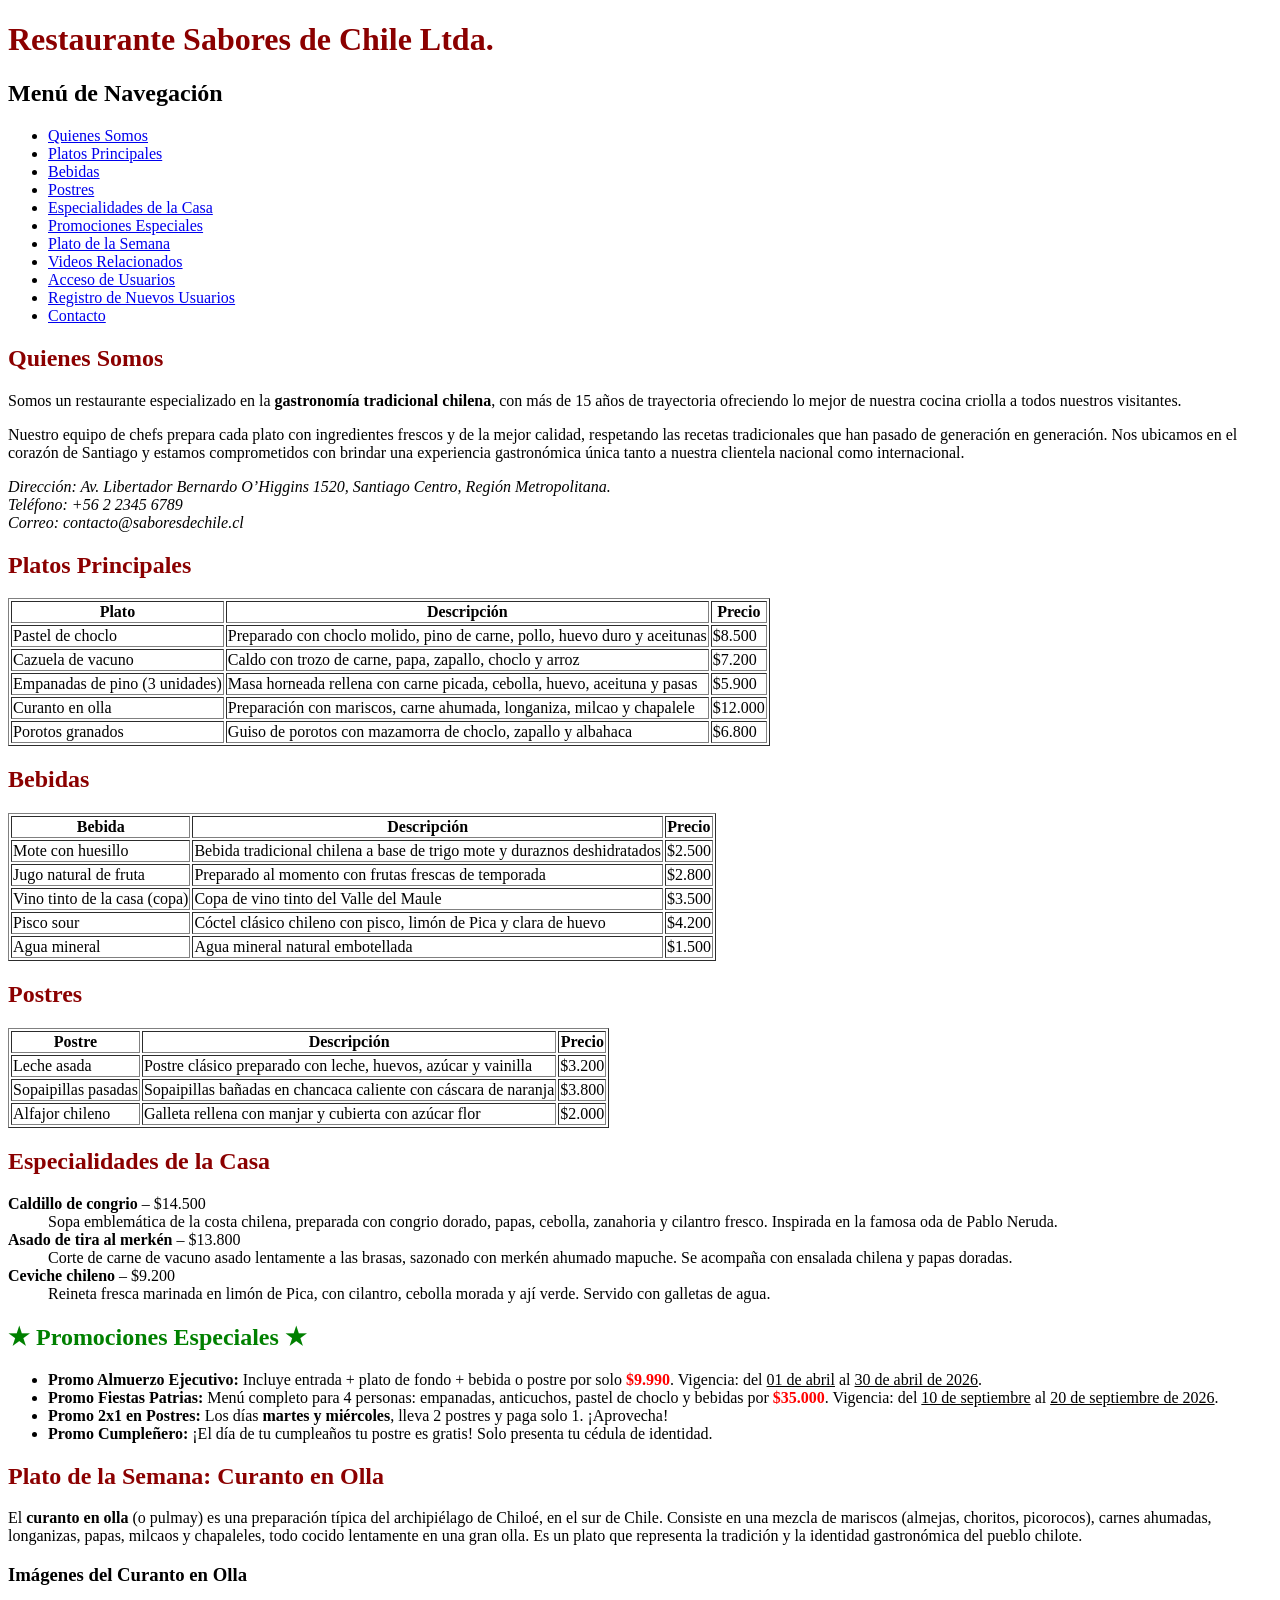
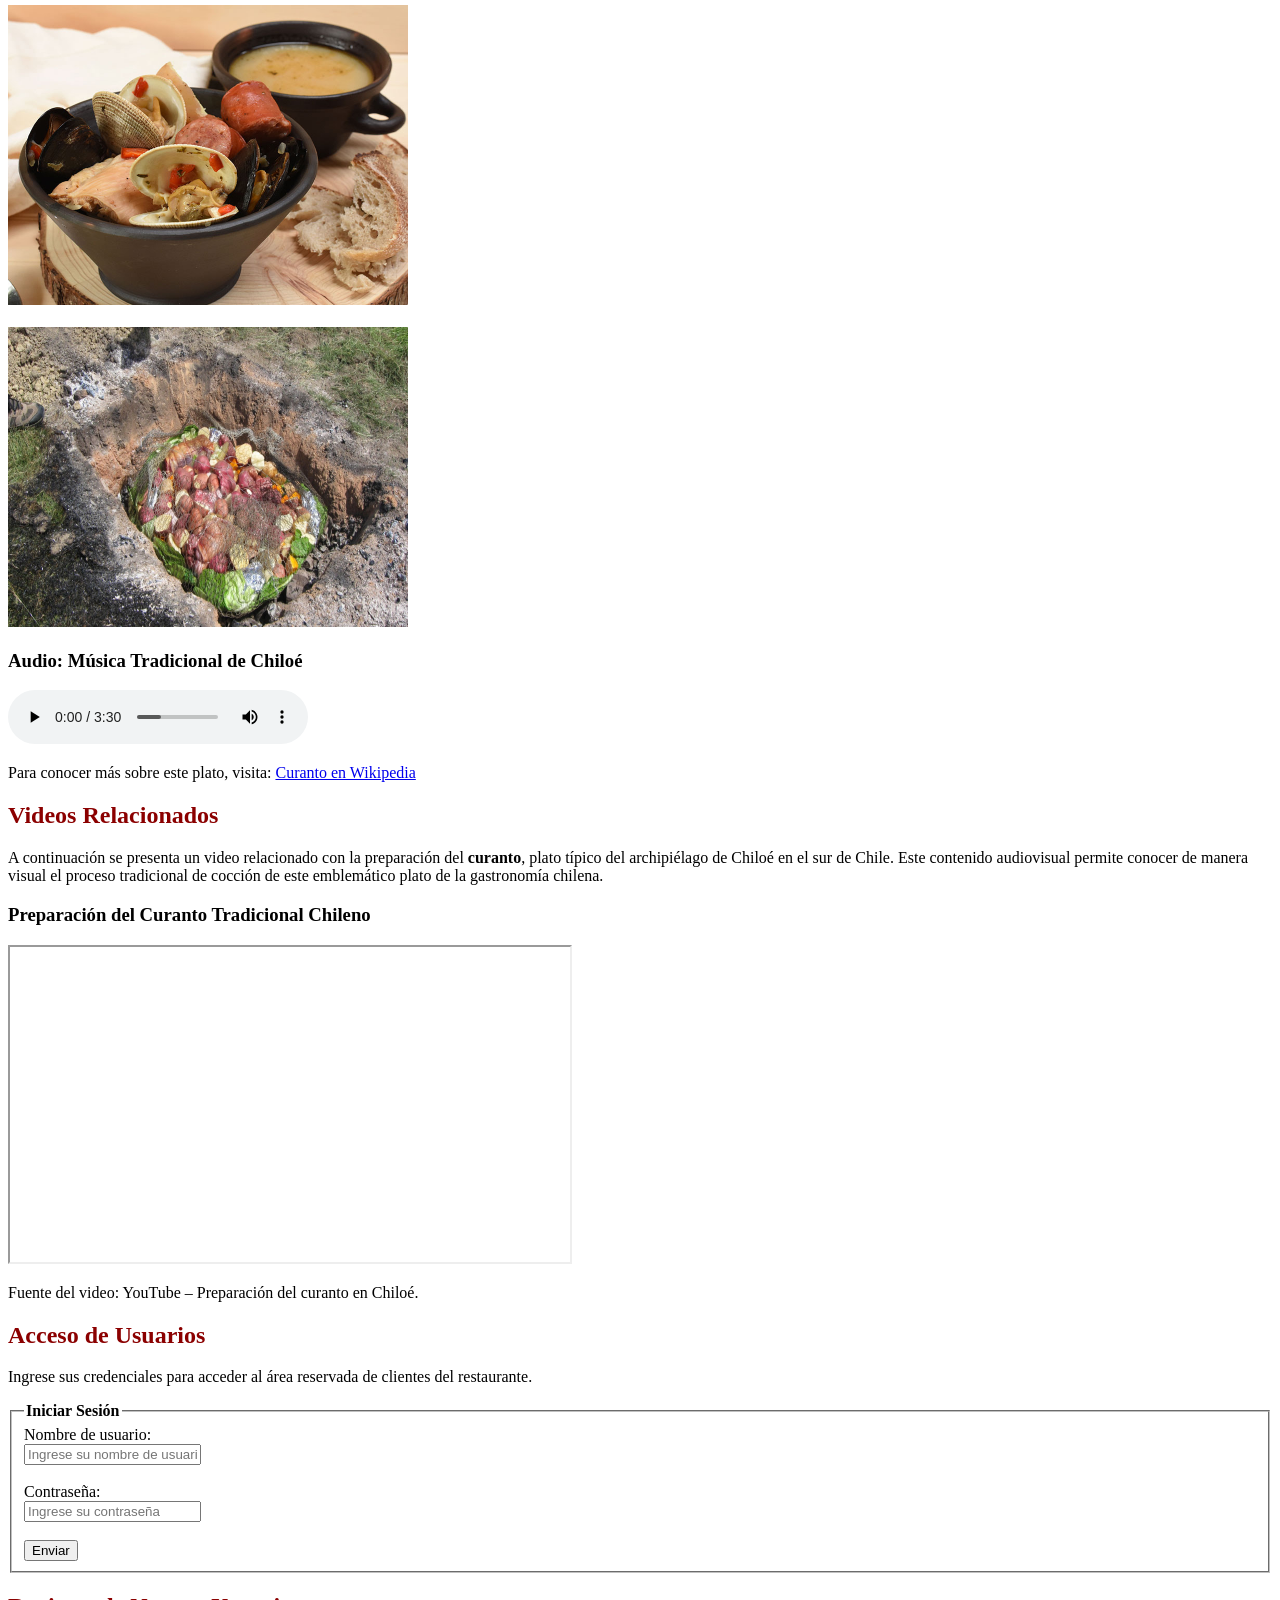
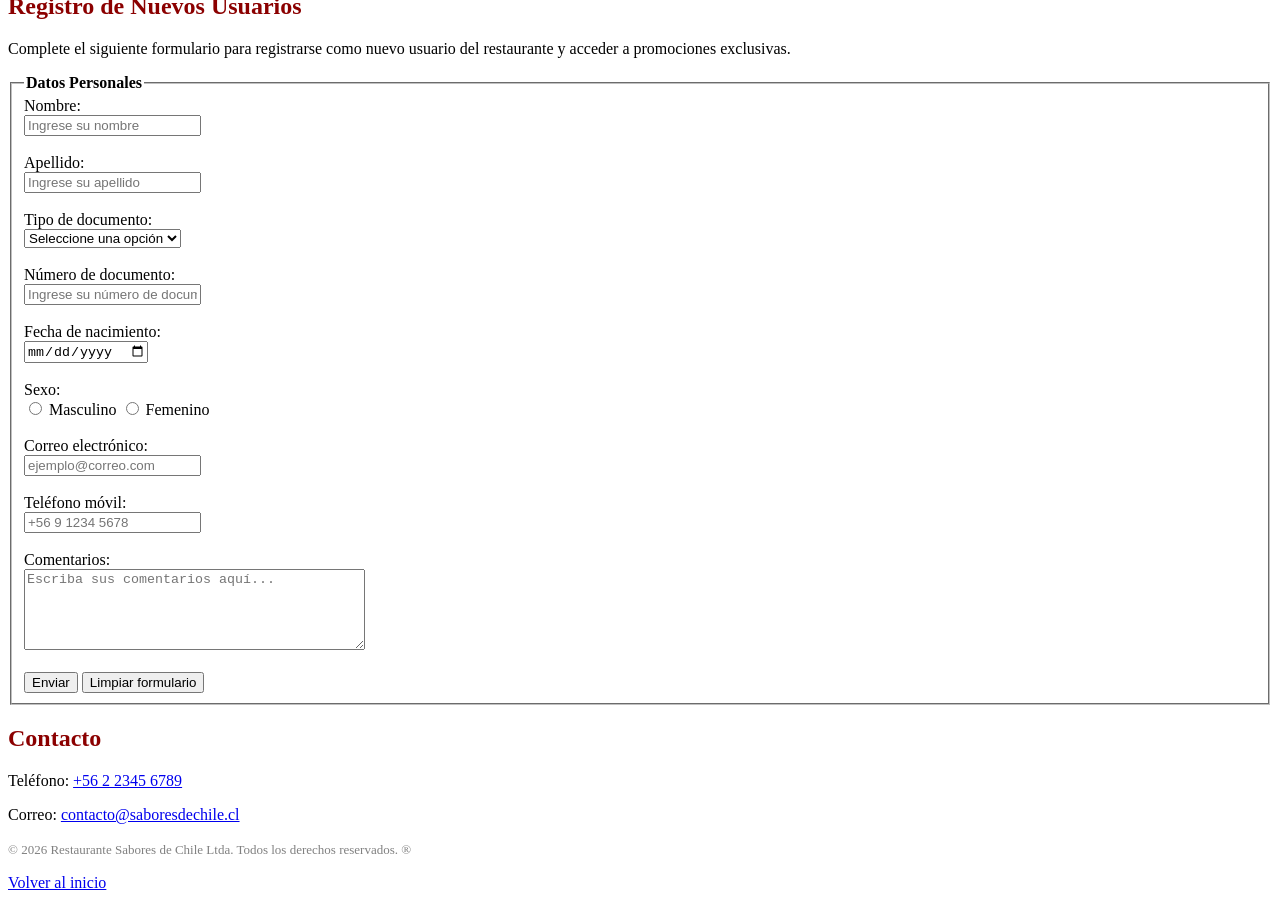
==== index.html @ ac4e638a "Add files via upload" ====
<!DOCTYPE html>
<html lang="es">
<head>
    <meta charset="UTF-8">
    <meta name="description" content="Restaurante de gastronomía chilena en Santiago">
    <meta name="author" content="Hady Añigual Nahoe">
    <title>Restaurante Sabores de Chile</title>
</head>
<body>
    <!-- Encabezado principal del restaurante -->
    <header>
        <h1><font color="darkred">Restaurante Sabores de Chile Ltda.</font></h1>
    </header>

    <!-- Menú de navegación con anclas a cada sección -->
    <nav>
        <h2>Men&uacute; de Navegaci&oacute;n</h2>
        <ul>
            <li><a href="#quienes-somos">Quienes Somos</a></li>
            <li><a href="#platos">Platos Principales</a></li>
            <li><a href="#bebidas">Bebidas</a></li>
            <li><a href="#postres">Postres</a></li>
            <li><a href="#especialidades">Especialidades de la Casa</a></li>
            <li><a href="#promociones">Promociones Especiales</a></li>
            <li><a href="#plato-semana">Plato de la Semana</a></li>
            <li><a href="#videos">Videos Relacionados</a></li>
            <li><a href="#login">Acceso de Usuarios</a></li>
            <li><a href="#registro">Registro de Nuevos Usuarios</a></li>
            <li><a href="#contacto">Contacto</a></li>
        </ul>
    </nav>

    <!-- Contenido principal -->
    <main>

        <!-- Sección Quienes Somos -->
        <section id="quienes-somos">
            <h2><font color="#8B0000">Quienes Somos</font></h2>
            <p>Somos un restaurante especializado en la <strong>gastronom&iacute;a tradicional chilena</strong>, con m&aacute;s de 15 a&ntilde;os de trayectoria ofreciendo lo mejor de nuestra cocina criolla a todos nuestros visitantes.</p>
            <p>Nuestro equipo de chefs prepara cada plato con ingredientes frescos y de la mejor calidad, respetando las recetas tradicionales que han pasado de generaci&oacute;n en generaci&oacute;n. Nos ubicamos en el coraz&oacute;n de Santiago y estamos comprometidos con brindar una experiencia gastron&oacute;mica &uacute;nica tanto a nuestra clientela nacional como internacional.</p>
            <address>
                Direcci&oacute;n: Av. Libertador Bernardo O&rsquo;Higgins 1520, Santiago Centro, Regi&oacute;n Metropolitana.<br>
                Tel&eacute;fono: +56 2 2345 6789<br>
                Correo: contacto@saboresdechile.cl
            </address>
        </section>

        <!-- Sección de Platos Principales -->
        <section id="platos">
            <h2><font color="#8B0000">Platos Principales</font></h2>
            <table border="1">
                <thead>
                    <tr>
                        <th>Plato</th>
                        <th>Descripci&oacute;n</th>
                        <th>Precio</th>
                    </tr>
                </thead>
                <tbody>
                    <tr>
                        <td>Pastel de choclo</td>
                        <td>Preparado con choclo molido, pino de carne, pollo, huevo duro y aceitunas</td>
                        <td>$8.500</td>
                    </tr>
                    <tr>
                        <td>Cazuela de vacuno</td>
                        <td>Caldo con trozo de carne, papa, zapallo, choclo y arroz</td>
                        <td>$7.200</td>
                    </tr>
                    <tr>
                        <td>Empanadas de pino (3 unidades)</td>
                        <td>Masa horneada rellena con carne picada, cebolla, huevo, aceituna y pasas</td>
                        <td>$5.900</td>
                    </tr>
                    <tr>
                        <td>Curanto en olla</td>
                        <td>Preparaci&oacute;n con mariscos, carne ahumada, longaniza, milcao y chapalele</td>
                        <td>$12.000</td>
                    </tr>
                    <tr>
                        <td>Porotos granados</td>
                        <td>Guiso de porotos con mazamorra de choclo, zapallo y albahaca</td>
                        <td>$6.800</td>
                    </tr>
                </tbody>
            </table>
        </section>

        <!-- Sección de Bebidas -->
        <section id="bebidas">
            <h2><font color="#8B0000">Bebidas</font></h2>
            <table border="1">
                <thead>
                    <tr>
                        <th>Bebida</th>
                        <th>Descripci&oacute;n</th>
                        <th>Precio</th>
                    </tr>
                </thead>
                <tbody>
                    <tr>
                        <td>Mote con huesillo</td>
                        <td>Bebida tradicional chilena a base de trigo mote y duraznos deshidratados</td>
                        <td>$2.500</td>
                    </tr>
                    <tr>
                        <td>Jugo natural de fruta</td>
                        <td>Preparado al momento con frutas frescas de temporada</td>
                        <td>$2.800</td>
                    </tr>
                    <tr>
                        <td>Vino tinto de la casa (copa)</td>
                        <td>Copa de vino tinto del Valle del Maule</td>
                        <td>$3.500</td>
                    </tr>
                    <tr>
                        <td>Pisco sour</td>
                        <td>C&oacute;ctel cl&aacute;sico chileno con pisco, lim&oacute;n de Pica y clara de huevo</td>
                        <td>$4.200</td>
                    </tr>
                    <tr>
                        <td>Agua mineral</td>
                        <td>Agua mineral natural embotellada</td>
                        <td>$1.500</td>
                    </tr>
                </tbody>
            </table>
        </section>

        <!-- Sección de Postres -->
        <section id="postres">
            <h2><font color="#8B0000">Postres</font></h2>
            <table border="1">
                <thead>
                    <tr>
                        <th>Postre</th>
                        <th>Descripci&oacute;n</th>
                        <th>Precio</th>
                    </tr>
                </thead>
                <tbody>
                    <tr>
                        <td>Leche asada</td>
                        <td>Postre cl&aacute;sico preparado con leche, huevos, az&uacute;car y vainilla</td>
                        <td>$3.200</td>
                    </tr>
                    <tr>
                        <td>Sopaipillas pasadas</td>
                        <td>Sopaipillas ba&ntilde;adas en chancaca caliente con c&aacute;scara de naranja</td>
                        <td>$3.800</td>
                    </tr>
                    <tr>
                        <td>Alfajor chileno</td>
                        <td>Galleta rellena con manjar y cubierta con az&uacute;car flor</td>
                        <td>$2.000</td>
                    </tr>
                </tbody>
            </table>
        </section>

        <!-- Sección de Especialidades -->
        <section id="especialidades">
            <h2><font color="#8B0000">Especialidades de la Casa</font></h2>
            <dl>
                <dt><strong>Caldillo de congrio</strong> &ndash; $14.500</dt>
                <dd>Sopa emblem&aacute;tica de la costa chilena, preparada con congrio dorado, papas, cebolla, zanahoria y cilantro fresco. Inspirada en la famosa oda de Pablo Neruda.</dd>

                <dt><strong>Asado de tira al merk&eacute;n</strong> &ndash; $13.800</dt>
                <dd>Corte de carne de vacuno asado lentamente a las brasas, sazonado con merk&eacute;n ahumado mapuche. Se acompa&ntilde;a con ensalada chilena y papas doradas.</dd>

                <dt><strong>Ceviche chileno</strong> &ndash; $9.200</dt>
                <dd>Reineta fresca marinada en lim&oacute;n de Pica, con cilantro, cebolla morada y aj&iacute; verde. Servido con galletas de agua.</dd>
            </dl>
        </section>

        <!-- Sección de Promociones Especiales -->
        <section id="promociones">
            <h2><font color="green"><strong>&#9733; Promociones Especiales &#9733;</strong></font></h2>
            <ul>
                <li><strong>Promo Almuerzo Ejecutivo:</strong> Incluye entrada + plato de fondo + bebida o postre por solo <strong><font color="red">$9.990</font></strong>. Vigencia: del <u>01 de abril</u> al <u>30 de abril de 2026</u>.</li>
                <li><strong>Promo Fiestas Patrias:</strong> Men&uacute; completo para 4 personas: empanadas, anticuchos, pastel de choclo y bebidas por <strong><font color="red">$35.000</font></strong>. Vigencia: del <u>10 de septiembre</u> al <u>20 de septiembre de 2026</u>.</li>
                <li><strong>Promo 2x1 en Postres:</strong> Los d&iacute;as <strong>martes y mi&eacute;rcoles</strong>, lleva 2 postres y paga solo 1. &iexcl;Aprovecha!</li>
                <li><strong>Promo Cumple&ntilde;ero:</strong> &iexcl;El d&iacute;a de tu cumplea&ntilde;os tu postre es gratis! Solo presenta tu c&eacute;dula de identidad.</li>
            </ul>
        </section>

        <!-- Sección Plato de la Semana -->
        <section id="plato-semana">
            <h2><font color="#8B0000">Plato de la Semana: Curanto en Olla</font></h2>
            <p>El <strong>curanto en olla</strong> (o pulmay) es una preparaci&oacute;n t&iacute;pica del archipi&eacute;lago de Chilo&eacute;, en el sur de Chile. Consiste en una mezcla de mariscos (almejas, choritos, picorocos), carnes ahumadas, longanizas, papas, milcaos y chapaleles, todo cocido lentamente en una gran olla. Es un plato que representa la tradici&oacute;n y la identidad gastron&oacute;mica del pueblo chilote.</p>

            <h3>Im&aacute;genes del Curanto en Olla</h3>
            <img src="curanto_olla.jpg" alt="Curanto en olla tradicional de Chilo&eacute;" width="400" height="300">
            <br><br>
            <img src="curanto_hoyo.jpg" alt="Curanto preparado en hoyo en la tierra" width="400" height="300">

            <h3>Audio: M&uacute;sica Tradicional de Chilo&eacute;</h3>
            <audio controls>
                <source src="musica_chiloe.mp3" type="audio/mpeg">
                Tu navegador no soporta el elemento de audio.
            </audio>

            <p>Para conocer m&aacute;s sobre este plato, visita:
                <a href="https://es.wikipedia.org/wiki/Curanto" target="_blank">Curanto en Wikipedia</a>
            </p>
        </section>

        <!-- Sección de Videos Relacionados con iframe de YouTube -->
        <section id="videos">
            <h2><font color="#8B0000">Videos Relacionados</font></h2>
            <p>A continuaci&oacute;n se presenta un video relacionado con la preparaci&oacute;n del <strong>curanto</strong>, plato t&iacute;pico del archipi&eacute;lago de Chilo&eacute; en el sur de Chile. Este contenido audiovisual permite conocer de manera visual el proceso tradicional de cocci&oacute;n de este emblem&aacute;tico plato de la gastronom&iacute;a chilena.</p>

            <h3>Preparaci&oacute;n del Curanto Tradicional Chileno</h3>
            <iframe
                width="560"
                height="315"
                src="https://www.youtube.com/embed/KhRnpOxQTWQ"
                title="Preparaci&oacute;n del Curanto - Plato T&iacute;pico Chileno"
                allow="accelerometer; autoplay; clipboard-write; encrypted-media; gyroscope; picture-in-picture"
                allowfullscreen>
            </iframe>

            <p>Fuente del video: YouTube &ndash; Preparaci&oacute;n del curanto en Chilo&eacute;.</p>
        </section>

        <!-- Sección de Formulario de Acceso (Login) -->
        <section id="login">
            <h2><font color="#8B0000">Acceso de Usuarios</font></h2>
            <p>Ingrese sus credenciales para acceder al &aacute;rea reservada de clientes del restaurante.</p>

            <form name="formulario_login" method="post" action="/login/">
                <fieldset>
                    <legend><strong>Iniciar Sesi&oacute;n</strong></legend>

                    <label for="usuario">Nombre de usuario:</label><br>
                    <input type="text" id="usuario" name="usuario" placeholder="Ingrese su nombre de usuario" required>
                    <br><br>

                    <label for="contrasena">Contrase&ntilde;a:</label><br>
                    <input type="password" id="contrasena" name="contrasena" placeholder="Ingrese su contrase&ntilde;a" required>
                    <br><br>

                    <input type="submit" value="Enviar">
                </fieldset>
            </form>
        </section>

        <!-- Sección de Formulario de Registro de Nuevos Usuarios -->
        <section id="registro">
            <h2><font color="#8B0000">Registro de Nuevos Usuarios</font></h2>
            <p>Complete el siguiente formulario para registrarse como nuevo usuario del restaurante y acceder a promociones exclusivas.</p>

            <form name="formulario_registro" method="post" action="/registro/">
                <fieldset>
                    <legend><strong>Datos Personales</strong></legend>

                    <label for="nombre">Nombre:</label><br>
                    <input type="text" id="nombre" name="nombre" placeholder="Ingrese su nombre" required>
                    <br><br>

                    <label for="apellido">Apellido:</label><br>
                    <input type="text" id="apellido" name="apellido" placeholder="Ingrese su apellido" required>
                    <br><br>

                    <label for="tipo-documento">Tipo de documento:</label><br>
                    <select id="tipo-documento" name="tipo_documento" required>
                        <option value="">Seleccione una opci&oacute;n</option>
                        <option value="DNI">DNI</option>
                        <option value="RUT">RUT</option>
                        <option value="Cedula">C&eacute;dula</option>
                        <option value="Pasaporte">Pasaporte</option>
                    </select>
                    <br><br>

                    <label for="numero-documento">N&uacute;mero de documento:</label><br>
                    <input type="text" id="numero-documento" name="numero_documento" placeholder="Ingrese su n&uacute;mero de documento" required>
                    <br><br>

                    <label for="fecha-nacimiento">Fecha de nacimiento:</label><br>
                    <input type="date" id="fecha-nacimiento" name="fecha_nacimiento" required>
                    <br><br>

                    <label>Sexo:</label><br>
                    <input type="radio" id="masculino" name="sexo" value="masculino" required>
                    <label for="masculino">Masculino</label>
                    <input type="radio" id="femenino" name="sexo" value="femenino">
                    <label for="femenino">Femenino</label>
                    <br><br>

                    <label for="correo">Correo electr&oacute;nico:</label><br>
                    <input type="email" id="correo" name="correo" placeholder="ejemplo@correo.com" required>
                    <br><br>

                    <label for="telefono">Tel&eacute;fono m&oacute;vil:</label><br>
                    <input type="tel" id="telefono" name="telefono" placeholder="+56 9 1234 5678">
                    <br><br>

                    <label for="comentarios">Comentarios:</label><br>
                    <textarea id="comentarios" name="comentarios" rows="5" cols="40" placeholder="Escriba sus comentarios aqu&iacute;..."></textarea>
                    <br><br>

                    <input type="submit" value="Enviar">
                    <input type="reset" value="Limpiar formulario">
                </fieldset>
            </form>
        </section>

        <!-- Sección de Contacto con enlaces mailto y tel -->
        <section id="contacto">
            <h2><font color="#8B0000">Contacto</font></h2>
            <p>Tel&eacute;fono: <a href="tel:+56223456789">+56 2 2345 6789</a></p>
            <p>Correo: <a href="mailto:contacto@saboresdechile.cl">contacto@saboresdechile.cl</a></p>
        </section>

    </main>

    <!-- Pie de página -->
    <footer>
        <p><font size="2" color="gray">&copy; 2026 Restaurante Sabores de Chile Ltda. Todos los derechos reservados. &reg;</font></p>
        <p><a href="#quienes-somos">Volver al inicio</a></p>
    </footer>
</body>
</html>
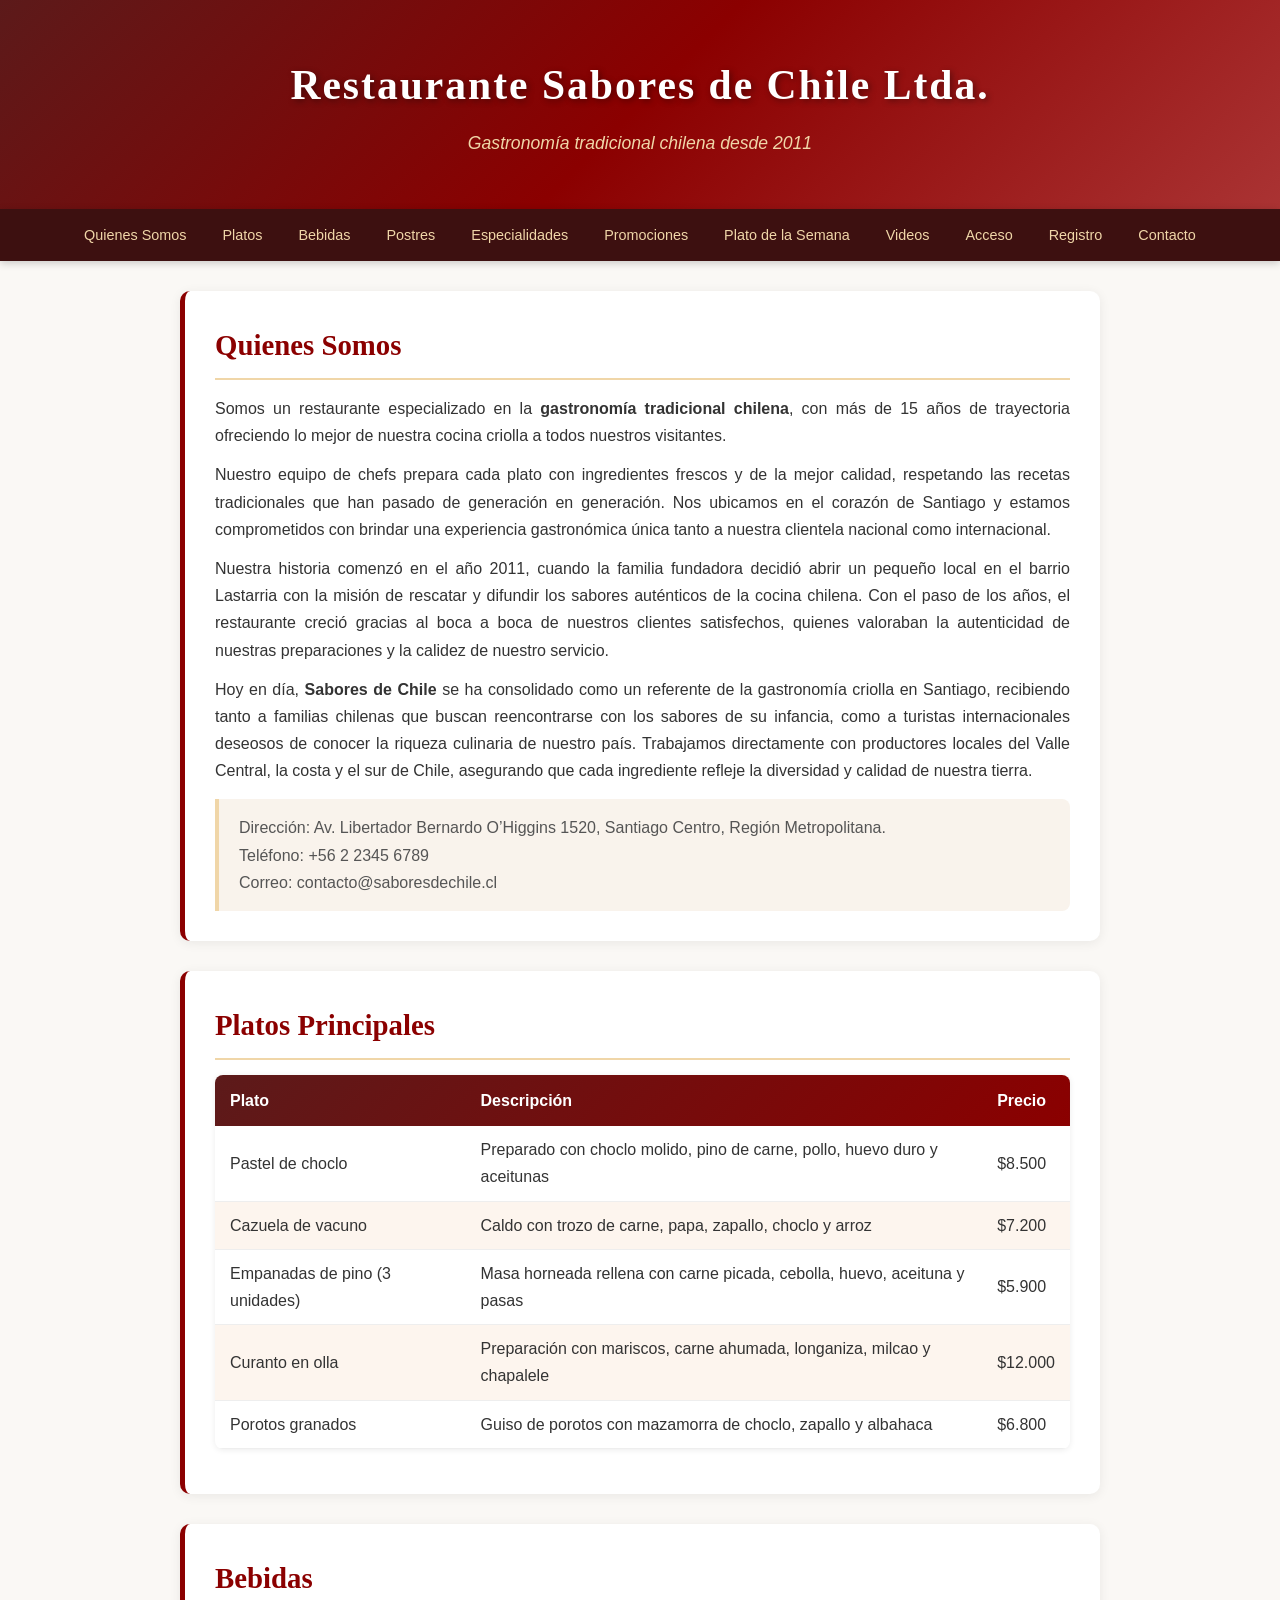
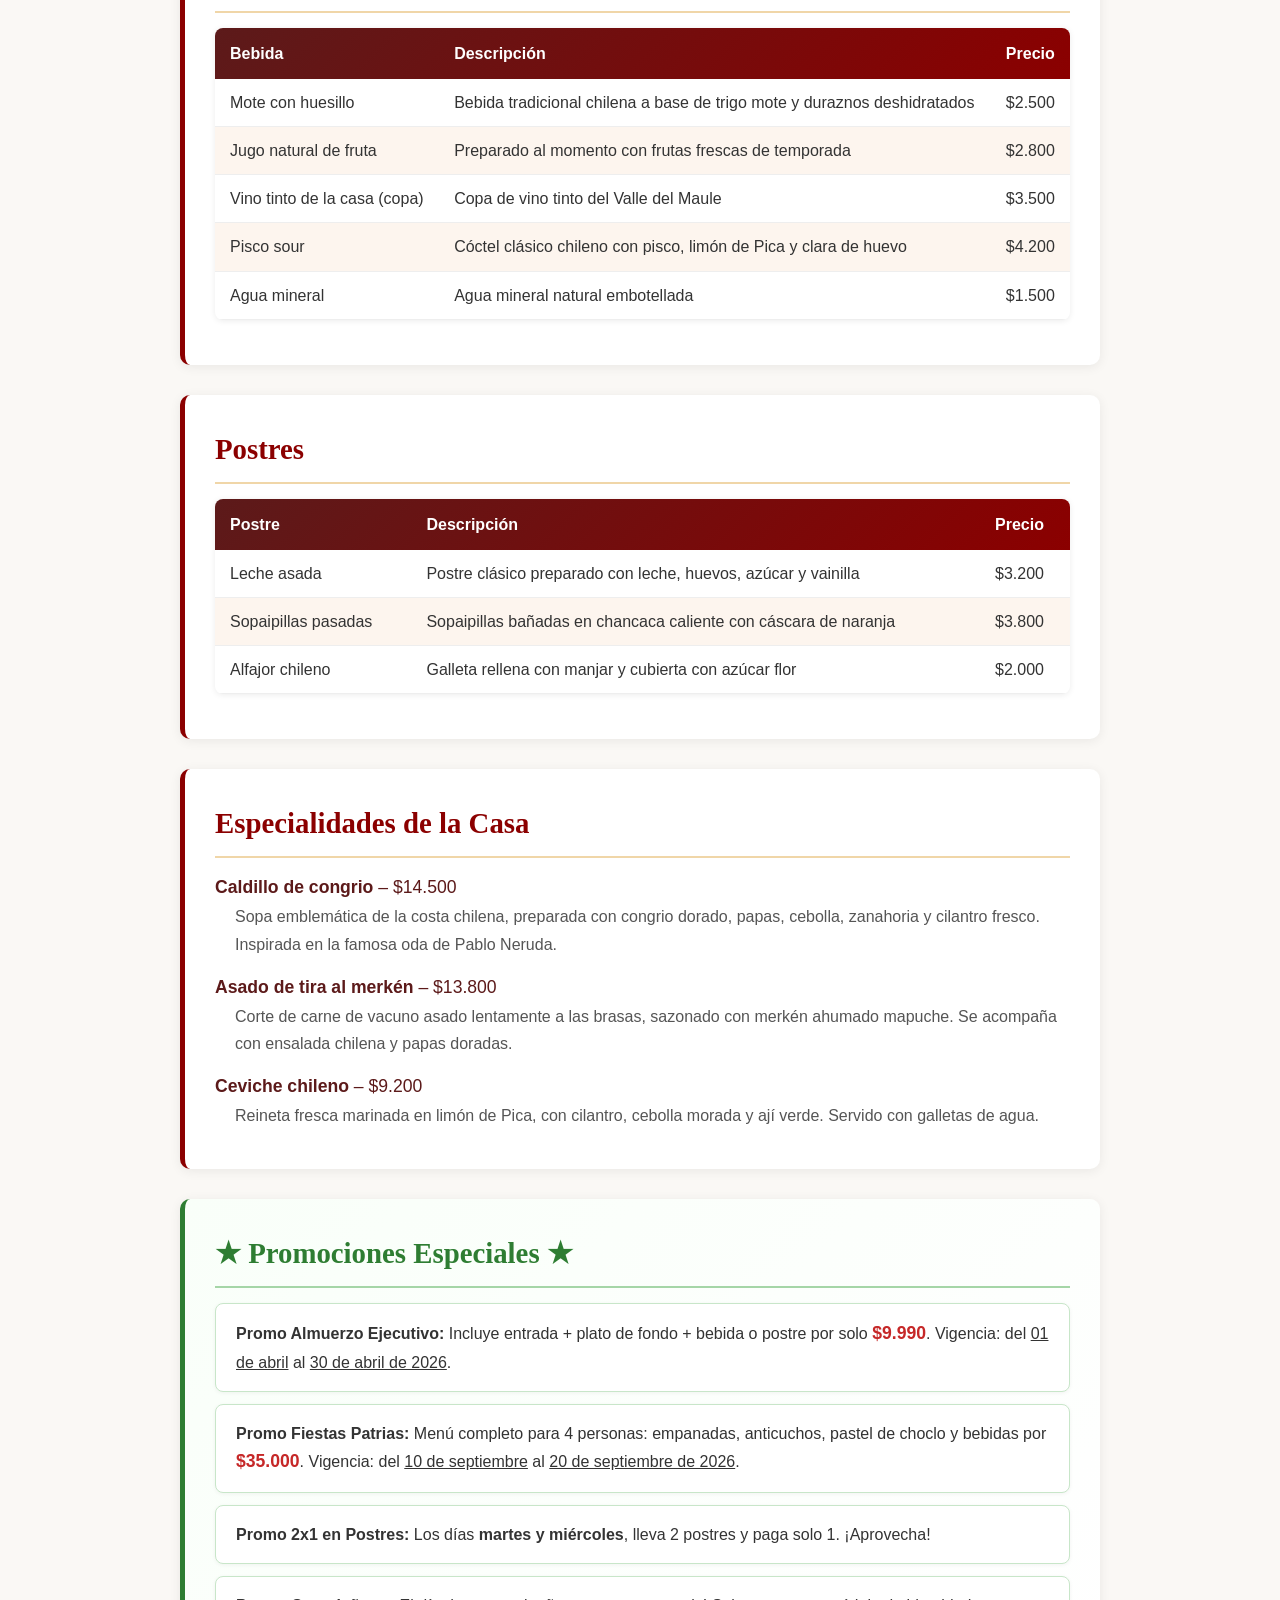
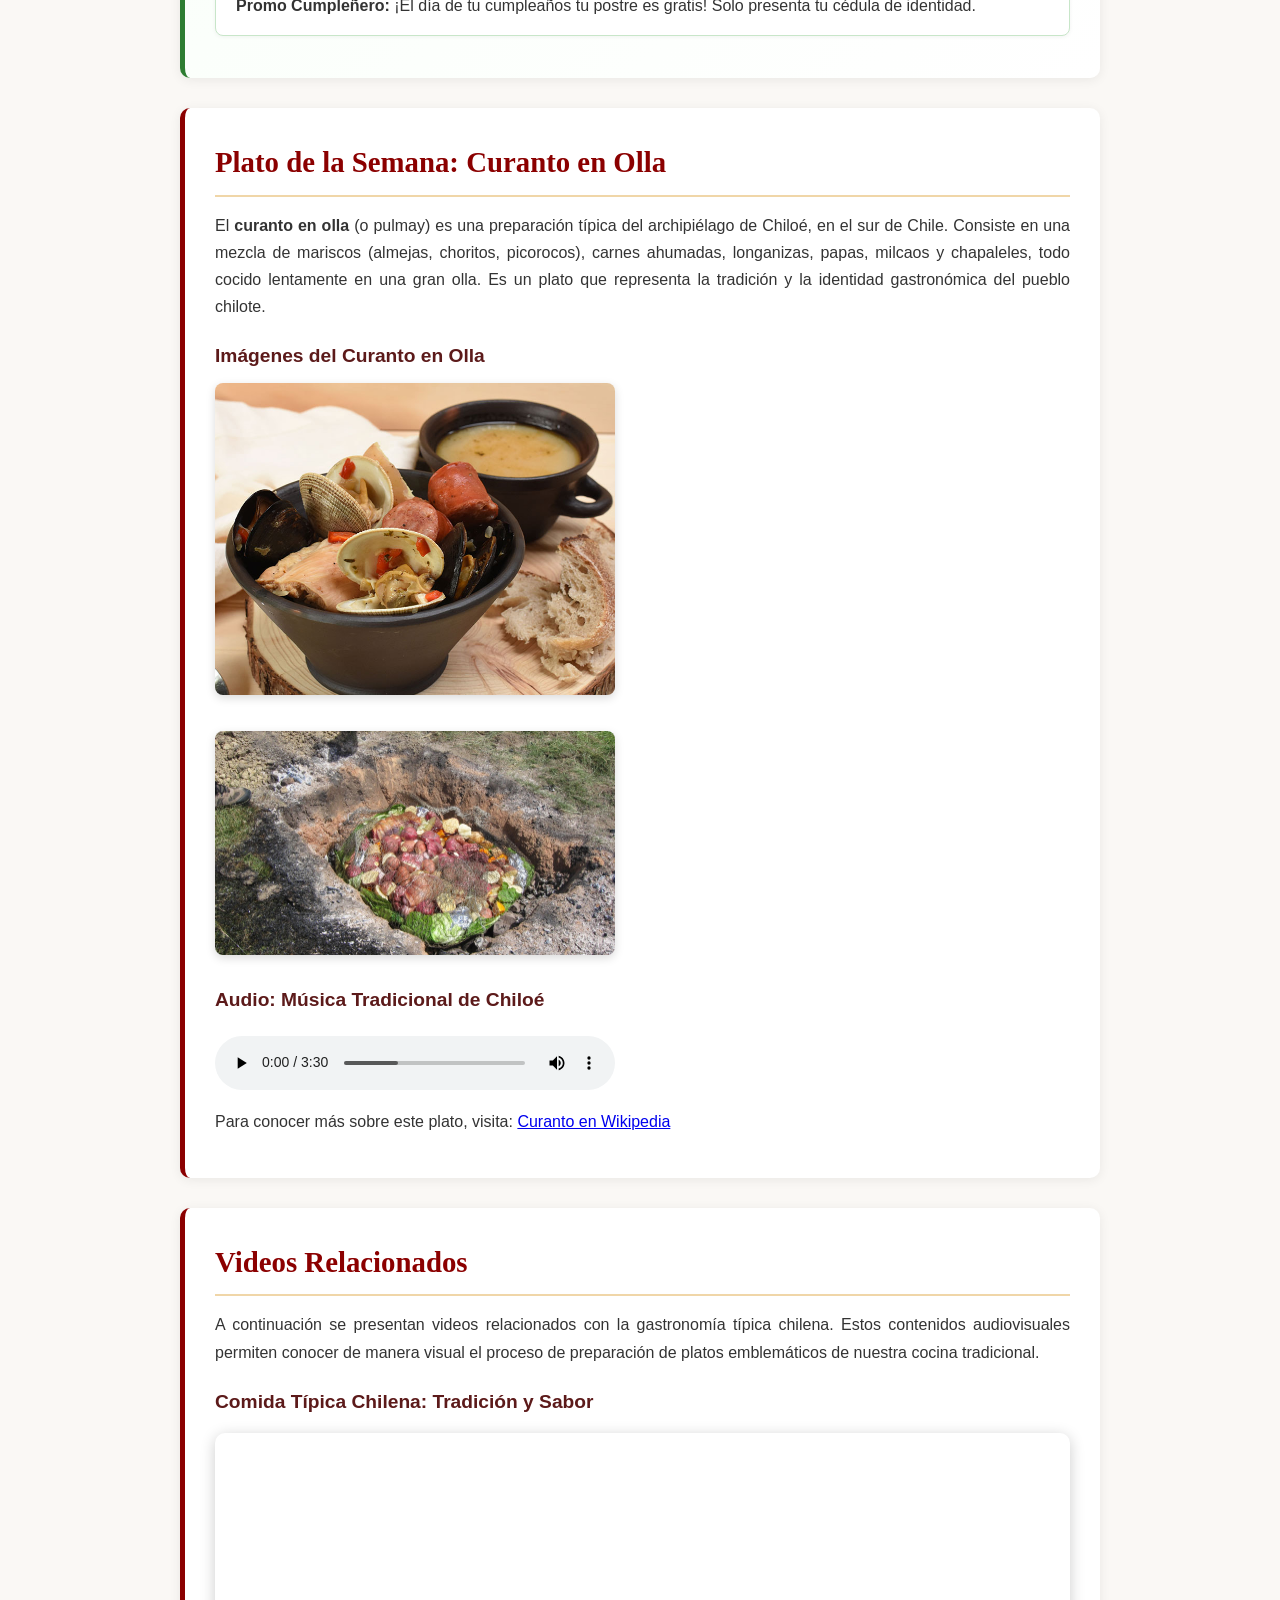
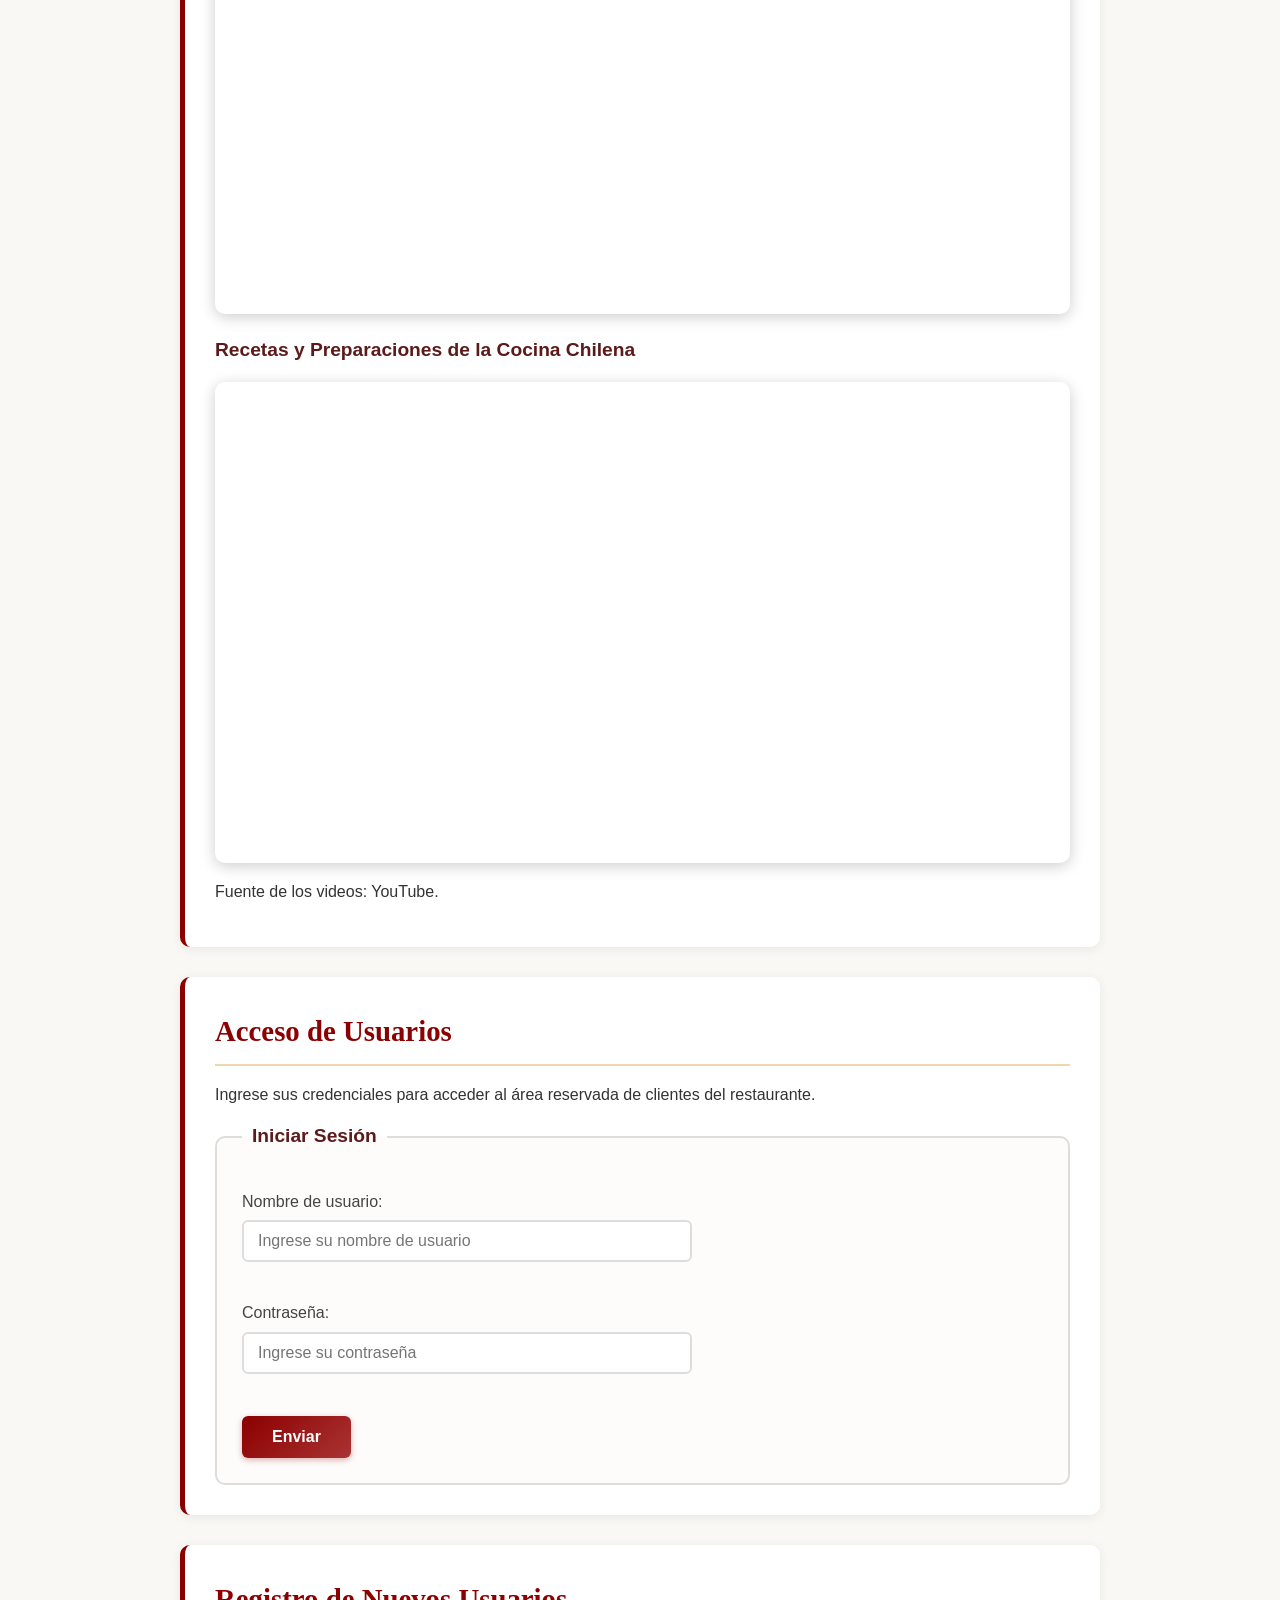
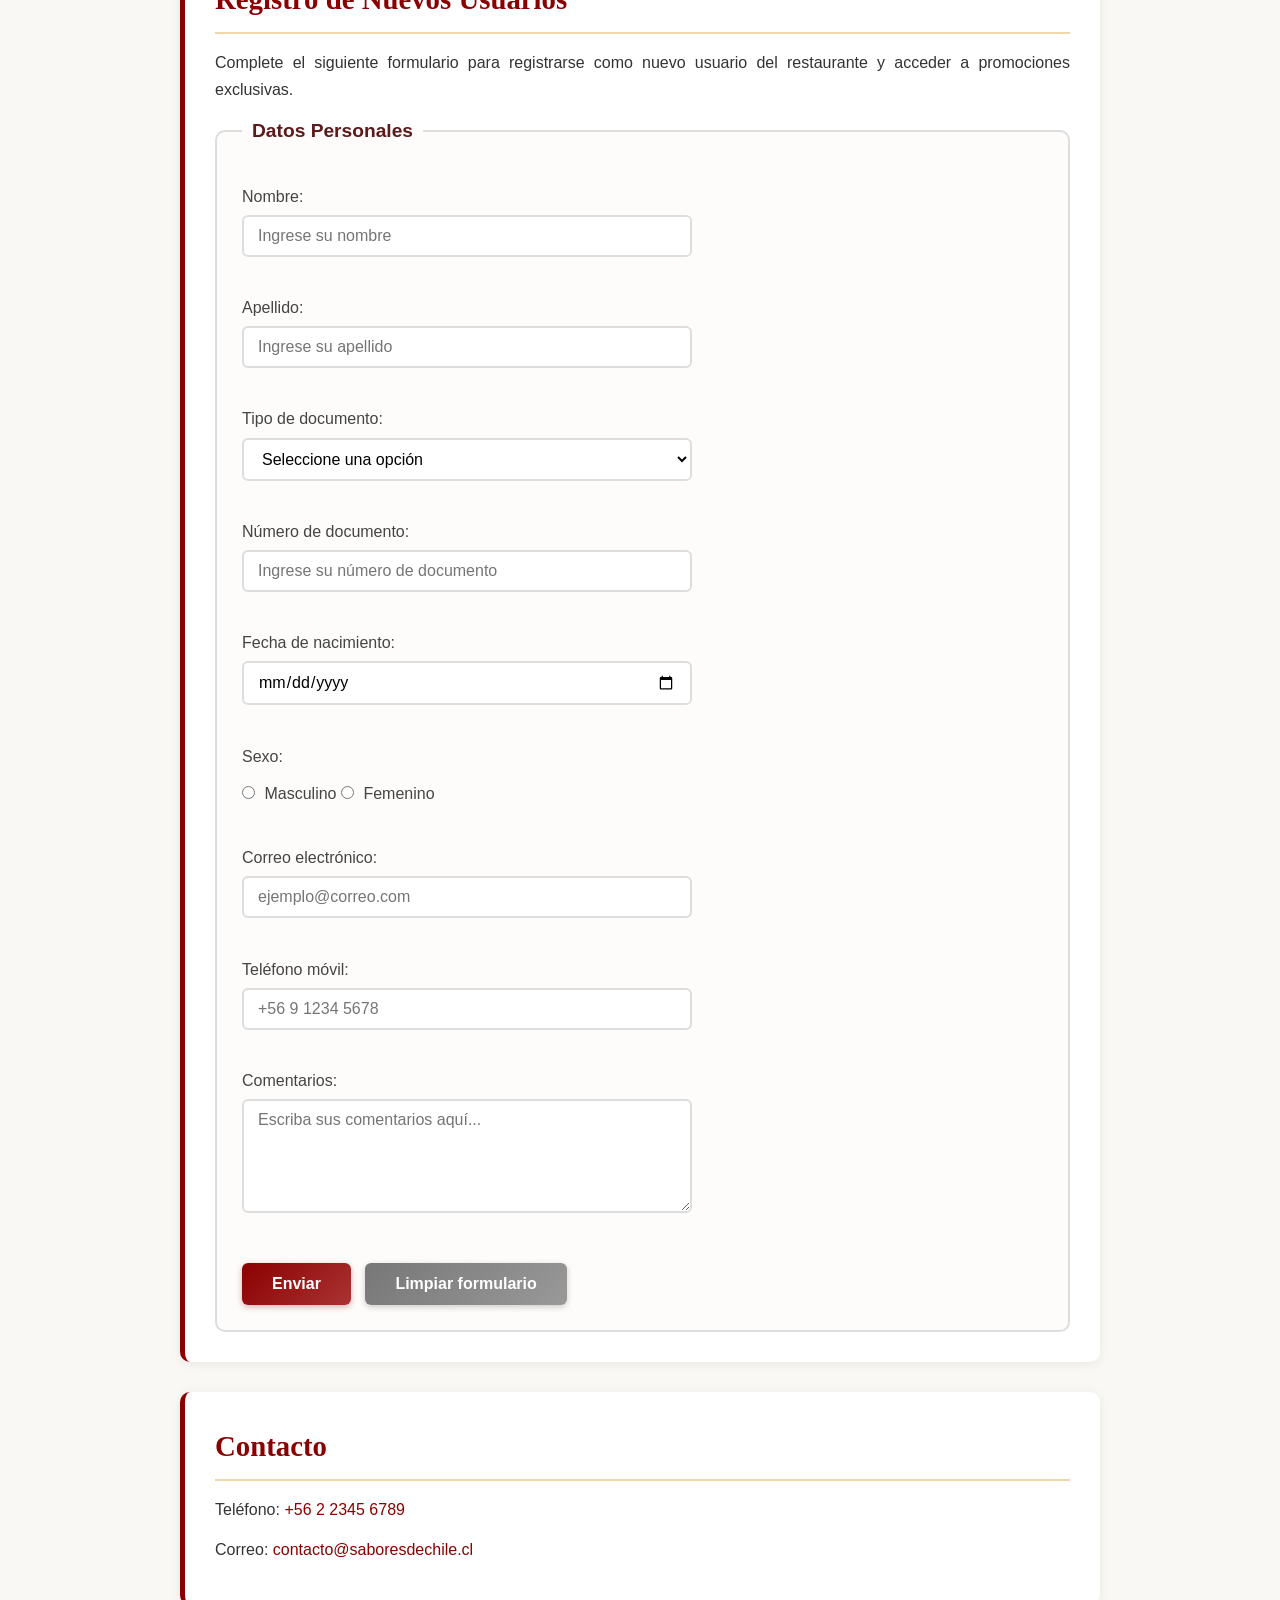
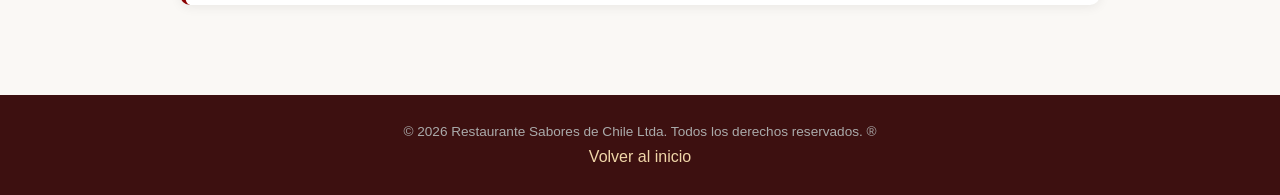
==== commit a4707290: "Update index.html Se mejoro aspectos visuales" ====
--- a/index.html
+++ b/index.html
@@ -2,14 +2,368 @@
 <html lang="es">
 <head>
     <meta charset="UTF-8">
+    <meta name="viewport" content="width=device-width, initial-scale=1.0">
     <meta name="description" content="Restaurante de gastronomía chilena en Santiago">
     <meta name="author" content="Hady Añigual Nahoe">
     <title>Restaurante Sabores de Chile</title>
+    <!-- Hoja de estilos interna (migraci&oacute;n de etiquetas font a CSS) -->
+    <style>
+        /* === RESET Y BASE === */
+        * {
+            margin: 0;
+            padding: 0;
+            box-sizing: border-box;
+        }
+        body {
+            font-family: 'Segoe UI', Arial, sans-serif;
+            color: #333;
+            background-color: #faf8f5;
+            line-height: 1.7;
+        }
+
+        /* === HEADER === */
+        header {
+            background: linear-gradient(135deg, #5c1a1a, #8B0000, #a33);
+            color: #fff;
+            text-align: center;
+            padding: 50px 20px;
+            box-shadow: 0 4px 15px rgba(0,0,0,0.3);
+        }
+        header h1 {
+            font-family: Georgia, 'Times New Roman', serif;
+            font-size: 2.6em;
+            letter-spacing: 2px;
+            text-shadow: 2px 2px 6px rgba(0,0,0,0.4);
+            color: #fff;
+        }
+        header p.subtitulo {
+            color: #f0d6a8;
+            font-size: 1.1em;
+            margin-top: 8px;
+            font-style: italic;
+        }
+
+        /* === NAVEGACIÓN === */
+        nav {
+            background: #3d1010;
+            padding: 0;
+            position: sticky;
+            top: 0;
+            z-index: 100;
+            box-shadow: 0 2px 8px rgba(0,0,0,0.2);
+        }
+        nav h2 {
+            display: none;
+        }
+        nav ul {
+            list-style: none;
+            display: flex;
+            flex-wrap: wrap;
+            justify-content: center;
+            padding: 0;
+            margin: 0;
+        }
+        nav ul li a {
+            display: block;
+            color: #f0d6a8;
+            text-decoration: none;
+            padding: 14px 18px;
+            font-size: 0.9em;
+            font-weight: 500;
+            transition: background 0.3s, color 0.3s;
+        }
+        nav ul li a:hover {
+            background: #8B0000;
+            color: #fff;
+        }
+
+        /* === CONTENIDO PRINCIPAL === */
+        main {
+            max-width: 960px;
+            margin: 0 auto;
+            padding: 30px 20px;
+        }
+
+        /* === SECCIONES === */
+        section {
+            background: #fff;
+            border-radius: 10px;
+            padding: 30px;
+            margin-bottom: 30px;
+            box-shadow: 0 2px 12px rgba(0,0,0,0.07);
+            border-left: 5px solid #8B0000;
+        }
+        h2.seccion {
+            color: #8B0000;
+            font-family: Georgia, 'Times New Roman', serif;
+            font-size: 1.8em;
+            margin-bottom: 15px;
+            padding-bottom: 8px;
+            border-bottom: 2px solid #f0d6a8;
+        }
+        h2.promo {
+            color: #2e7d32;
+            font-family: Georgia, 'Times New Roman', serif;
+            font-size: 1.8em;
+            margin-bottom: 15px;
+            padding-bottom: 8px;
+            border-bottom: 2px solid #a5d6a7;
+        }
+        h3 {
+            color: #5c1a1a;
+            margin: 20px 0 10px 0;
+            font-size: 1.2em;
+        }
+        section p {
+            margin-bottom: 12px;
+            text-align: justify;
+        }
+
+        /* === TABLAS === */
+        table {
+            width: 100%;
+            border-collapse: collapse;
+            margin: 15px 0;
+            border-radius: 8px;
+            overflow: hidden;
+            box-shadow: 0 1px 6px rgba(0,0,0,0.08);
+        }
+        thead {
+            background: linear-gradient(135deg, #5c1a1a, #8B0000);
+            color: #fff;
+        }
+        th {
+            padding: 12px 15px;
+            text-align: left;
+            font-weight: 600;
+        }
+        td {
+            padding: 10px 15px;
+            border-bottom: 1px solid #eee;
+        }
+        tbody tr:nth-child(even) {
+            background: #fdf5ee;
+        }
+        tbody tr:hover {
+            background: #f5e6d3;
+            transition: background 0.2s;
+        }
+
+        /* === LISTA DE DEFINICIÓN (Especialidades) === */
+        dl {
+            margin: 10px 0;
+        }
+        dt {
+            color: #5c1a1a;
+            font-size: 1.1em;
+            margin-top: 15px;
+        }
+        dd {
+            margin-left: 20px;
+            margin-bottom: 10px;
+            color: #555;
+        }
+
+        /* === PROMOCIONES === */
+        #promociones {
+            border-left-color: #2e7d32;
+            background: linear-gradient(135deg, #f9fff9, #fff);
+        }
+        #promociones ul {
+            list-style: none;
+            padding: 0;
+        }
+        #promociones ul li {
+            background: #fff;
+            border: 1px solid #c8e6c9;
+            border-radius: 8px;
+            padding: 15px 20px;
+            margin-bottom: 12px;
+            box-shadow: 0 1px 4px rgba(0,0,0,0.05);
+            transition: transform 0.2s, box-shadow 0.2s;
+        }
+        #promociones ul li:hover {
+            transform: translateY(-2px);
+            box-shadow: 0 4px 12px rgba(0,0,0,0.1);
+        }
+        .precio-promo {
+            color: #c62828;
+            font-weight: bold;
+            font-size: 1.1em;
+        }
+
+        /* === IMÁGENES === */
+        section img {
+            border-radius: 8px;
+            box-shadow: 0 3px 10px rgba(0,0,0,0.15);
+            transition: transform 0.3s;
+            max-width: 100%;
+            height: auto;
+        }
+        section img:hover {
+            transform: scale(1.02);
+        }
+
+        /* === AUDIO === */
+        audio {
+            margin: 10px 0;
+            width: 100%;
+            max-width: 400px;
+        }
+
+        /* === IFRAMES (Videos) === */
+        .video-container {
+            position: relative;
+            padding-bottom: 56.25%;
+            height: 0;
+            overflow: hidden;
+            border-radius: 10px;
+            box-shadow: 0 3px 15px rgba(0,0,0,0.2);
+            margin: 15px 0;
+        }
+        .video-container iframe {
+            position: absolute;
+            top: 0;
+            left: 0;
+            width: 100%;
+            height: 100%;
+            border: none;
+            border-radius: 10px;
+        }
+
+        /* === FORMULARIOS === */
+        fieldset {
+            border: 2px solid #ddd;
+            border-radius: 10px;
+            padding: 25px;
+            background: #fdfcfa;
+            transition: border-color 0.3s;
+        }
+        fieldset:hover {
+            border-color: #8B0000;
+        }
+        legend {
+            color: #5c1a1a;
+            font-size: 1.2em;
+            padding: 0 10px;
+        }
+        label {
+            font-weight: 500;
+            color: #444;
+            display: inline-block;
+            margin-top: 10px;
+        }
+        input[type="text"],
+        input[type="password"],
+        input[type="email"],
+        input[type="tel"],
+        input[type="date"],
+        input[type="number"],
+        select,
+        textarea {
+            width: 100%;
+            max-width: 450px;
+            padding: 10px 14px;
+            border: 2px solid #ddd;
+            border-radius: 6px;
+            font-size: 1em;
+            font-family: inherit;
+            margin-top: 5px;
+            transition: border-color 0.3s, box-shadow 0.3s;
+            background: #fff;
+        }
+        input:focus, select:focus, textarea:focus {
+            border-color: #8B0000;
+            box-shadow: 0 0 0 3px rgba(139, 0, 0, 0.15);
+            outline: none;
+        }
+        textarea {
+            resize: vertical;
+        }
+        input[type="submit"],
+        input[type="reset"] {
+            background: linear-gradient(135deg, #8B0000, #a33);
+            color: #fff;
+            border: none;
+            padding: 12px 30px;
+            border-radius: 6px;
+            font-size: 1em;
+            font-weight: 600;
+            cursor: pointer;
+            margin-top: 15px;
+            margin-right: 10px;
+            transition: background 0.3s, transform 0.2s, box-shadow 0.3s;
+            box-shadow: 0 2px 6px rgba(139,0,0,0.3);
+        }
+        input[type="submit"]:hover,
+        input[type="reset"]:hover {
+            background: linear-gradient(135deg, #a33, #c62828);
+            transform: translateY(-1px);
+            box-shadow: 0 4px 12px rgba(139,0,0,0.4);
+        }
+        input[type="reset"] {
+            background: linear-gradient(135deg, #777, #999);
+            box-shadow: 0 2px 6px rgba(0,0,0,0.2);
+        }
+        input[type="reset"]:hover {
+            background: linear-gradient(135deg, #999, #bbb);
+            box-shadow: 0 4px 12px rgba(0,0,0,0.3);
+        }
+        input[type="radio"] {
+            margin-right: 5px;
+            accent-color: #8B0000;
+        }
+
+        /* === ADDRESS === */
+        address {
+            background: #f9f3ec;
+            border-left: 4px solid #f0d6a8;
+            padding: 15px 20px;
+            border-radius: 0 8px 8px 0;
+            margin-top: 15px;
+            font-style: normal;
+            color: #555;
+        }
+
+        /* === CONTACTO === */
+        #contacto a {
+            color: #8B0000;
+            text-decoration: none;
+            font-weight: 500;
+            transition: color 0.3s;
+        }
+        #contacto a:hover {
+            color: #c62828;
+            text-decoration: underline;
+        }
+
+        /* === FOOTER === */
+        footer {
+            background: #3d1010;
+            color: #ccc;
+            text-align: center;
+            padding: 25px 20px;
+            margin-top: 30px;
+        }
+        footer p.legal {
+            font-size: 0.85em;
+            color: #aaa;
+        }
+        footer a {
+            color: #f0d6a8;
+            text-decoration: none;
+            transition: color 0.3s;
+        }
+        footer a:hover {
+            color: #fff;
+        }
+    </style>
 </head>
 <body>
     <!-- Encabezado principal del restaurante -->
     <header>
-        <h1><font color="darkred">Restaurante Sabores de Chile Ltda.</font></h1>
+        <h1>Restaurante Sabores de Chile Ltda.</h1>
+        <p class="subtitulo">Gastronom&iacute;a tradicional chilena desde 2011</p>
     </header>
 
     <!-- Menú de navegación con anclas a cada sección -->
@@ -17,15 +371,15 @@
         <h2>Men&uacute; de Navegaci&oacute;n</h2>
         <ul>
             <li><a href="#quienes-somos">Quienes Somos</a></li>
-            <li><a href="#platos">Platos Principales</a></li>
+            <li><a href="#platos">Platos</a></li>
             <li><a href="#bebidas">Bebidas</a></li>
             <li><a href="#postres">Postres</a></li>
-            <li><a href="#especialidades">Especialidades de la Casa</a></li>
-            <li><a href="#promociones">Promociones Especiales</a></li>
+            <li><a href="#especialidades">Especialidades</a></li>
+            <li><a href="#promociones">Promociones</a></li>
             <li><a href="#plato-semana">Plato de la Semana</a></li>
-            <li><a href="#videos">Videos Relacionados</a></li>
-            <li><a href="#login">Acceso de Usuarios</a></li>
-            <li><a href="#registro">Registro de Nuevos Usuarios</a></li>
+            <li><a href="#videos">Videos</a></li>
+            <li><a href="#login">Acceso</a></li>
+            <li><a href="#registro">Registro</a></li>
             <li><a href="#contacto">Contacto</a></li>
         </ul>
     </nav>
@@ -33,11 +387,13 @@
     <!-- Contenido principal -->
     <main>
 
-        <!-- Sección Quienes Somos -->
+        <!-- Sección Quienes Somos (ampliada con m&aacute;s contexto e historia) -->
         <section id="quienes-somos">
-            <h2><font color="#8B0000">Quienes Somos</font></h2>
+            <h2 class="seccion">Quienes Somos</h2>
             <p>Somos un restaurante especializado en la <strong>gastronom&iacute;a tradicional chilena</strong>, con m&aacute;s de 15 a&ntilde;os de trayectoria ofreciendo lo mejor de nuestra cocina criolla a todos nuestros visitantes.</p>
             <p>Nuestro equipo de chefs prepara cada plato con ingredientes frescos y de la mejor calidad, respetando las recetas tradicionales que han pasado de generaci&oacute;n en generaci&oacute;n. Nos ubicamos en el coraz&oacute;n de Santiago y estamos comprometidos con brindar una experiencia gastron&oacute;mica &uacute;nica tanto a nuestra clientela nacional como internacional.</p>
+            <p>Nuestra historia comenz&oacute; en el a&ntilde;o 2011, cuando la familia fundadora decidi&oacute; abrir un peque&ntilde;o local en el barrio Lastarria con la misi&oacute;n de rescatar y difundir los sabores aut&eacute;nticos de la cocina chilena. Con el paso de los a&ntilde;os, el restaurante creci&oacute; gracias al boca a boca de nuestros clientes satisfechos, quienes valoraban la autenticidad de nuestras preparaciones y la calidez de nuestro servicio.</p>
+            <p>Hoy en d&iacute;a, <strong>Sabores de Chile</strong> se ha consolidado como un referente de la gastronom&iacute;a criolla en Santiago, recibiendo tanto a familias chilenas que buscan reencontrarse con los sabores de su infancia, como a turistas internacionales deseosos de conocer la riqueza culinaria de nuestro pa&iacute;s. Trabajamos directamente con productores locales del Valle Central, la costa y el sur de Chile, asegurando que cada ingrediente refleje la diversidad y calidad de nuestra tierra.</p>
             <address>
                 Direcci&oacute;n: Av. Libertador Bernardo O&rsquo;Higgins 1520, Santiago Centro, Regi&oacute;n Metropolitana.<br>
                 Tel&eacute;fono: +56 2 2345 6789<br>
@@ -47,8 +403,8 @@
 
         <!-- Sección de Platos Principales -->
         <section id="platos">
-            <h2><font color="#8B0000">Platos Principales</font></h2>
-            <table border="1">
+            <h2 class="seccion">Platos Principales</h2>
+            <table>
                 <thead>
                     <tr>
                         <th>Plato</th>
@@ -88,8 +444,8 @@
 
         <!-- Sección de Bebidas -->
         <section id="bebidas">
-            <h2><font color="#8B0000">Bebidas</font></h2>
-            <table border="1">
+            <h2 class="seccion">Bebidas</h2>
+            <table>
                 <thead>
                     <tr>
                         <th>Bebida</th>
@@ -129,8 +485,8 @@
 
         <!-- Sección de Postres -->
         <section id="postres">
-            <h2><font color="#8B0000">Postres</font></h2>
-            <table border="1">
+            <h2 class="seccion">Postres</h2>
+            <table>
                 <thead>
                     <tr>
                         <th>Postre</th>
@@ -160,7 +516,7 @@
 
         <!-- Sección de Especialidades -->
         <section id="especialidades">
-            <h2><font color="#8B0000">Especialidades de la Casa</font></h2>
+            <h2 class="seccion">Especialidades de la Casa</h2>
             <dl>
                 <dt><strong>Caldillo de congrio</strong> &ndash; $14.500</dt>
                 <dd>Sopa emblem&aacute;tica de la costa chilena, preparada con congrio dorado, papas, cebolla, zanahoria y cilantro fresco. Inspirada en la famosa oda de Pablo Neruda.</dd>
@@ -175,10 +531,10 @@
 
         <!-- Sección de Promociones Especiales -->
         <section id="promociones">
-            <h2><font color="green"><strong>&#9733; Promociones Especiales &#9733;</strong></font></h2>
+            <h2 class="promo"><strong>&#9733; Promociones Especiales &#9733;</strong></h2>
             <ul>
-                <li><strong>Promo Almuerzo Ejecutivo:</strong> Incluye entrada + plato de fondo + bebida o postre por solo <strong><font color="red">$9.990</font></strong>. Vigencia: del <u>01 de abril</u> al <u>30 de abril de 2026</u>.</li>
-                <li><strong>Promo Fiestas Patrias:</strong> Men&uacute; completo para 4 personas: empanadas, anticuchos, pastel de choclo y bebidas por <strong><font color="red">$35.000</font></strong>. Vigencia: del <u>10 de septiembre</u> al <u>20 de septiembre de 2026</u>.</li>
+                <li><strong>Promo Almuerzo Ejecutivo:</strong> Incluye entrada + plato de fondo + bebida o postre por solo <strong><span class="precio-promo">$9.990</span></strong>. Vigencia: del <u>01 de abril</u> al <u>30 de abril de 2026</u>.</li>
+                <li><strong>Promo Fiestas Patrias:</strong> Men&uacute; completo para 4 personas: empanadas, anticuchos, pastel de choclo y bebidas por <strong><span class="precio-promo">$35.000</span></strong>. Vigencia: del <u>10 de septiembre</u> al <u>20 de septiembre de 2026</u>.</li>
                 <li><strong>Promo 2x1 en Postres:</strong> Los d&iacute;as <strong>martes y mi&eacute;rcoles</strong>, lleva 2 postres y paga solo 1. &iexcl;Aprovecha!</li>
                 <li><strong>Promo Cumple&ntilde;ero:</strong> &iexcl;El d&iacute;a de tu cumplea&ntilde;os tu postre es gratis! Solo presenta tu c&eacute;dula de identidad.</li>
             </ul>
@@ -186,7 +542,7 @@
 
         <!-- Sección Plato de la Semana -->
         <section id="plato-semana">
-            <h2><font color="#8B0000">Plato de la Semana: Curanto en Olla</font></h2>
+            <h2 class="seccion">Plato de la Semana: Curanto en Olla</h2>
             <p>El <strong>curanto en olla</strong> (o pulmay) es una preparaci&oacute;n t&iacute;pica del archipi&eacute;lago de Chilo&eacute;, en el sur de Chile. Consiste en una mezcla de mariscos (almejas, choritos, picorocos), carnes ahumadas, longanizas, papas, milcaos y chapaleles, todo cocido lentamente en una gran olla. Es un plato que representa la tradici&oacute;n y la identidad gastron&oacute;mica del pueblo chilote.</p>
 
             <h3>Im&aacute;genes del Curanto en Olla</h3>
@@ -207,25 +563,35 @@
 
         <!-- Sección de Videos Relacionados con iframe de YouTube -->
         <section id="videos">
-            <h2><font color="#8B0000">Videos Relacionados</font></h2>
-            <p>A continuaci&oacute;n se presenta un video relacionado con la preparaci&oacute;n del <strong>curanto</strong>, plato t&iacute;pico del archipi&eacute;lago de Chilo&eacute; en el sur de Chile. Este contenido audiovisual permite conocer de manera visual el proceso tradicional de cocci&oacute;n de este emblem&aacute;tico plato de la gastronom&iacute;a chilena.</p>
-
-            <h3>Preparaci&oacute;n del Curanto Tradicional Chileno</h3>
-            <iframe
-                width="560"
-                height="315"
-                src="https://www.youtube.com/embed/KhRnpOxQTWQ"
-                title="Preparaci&oacute;n del Curanto - Plato T&iacute;pico Chileno"
-                allow="accelerometer; autoplay; clipboard-write; encrypted-media; gyroscope; picture-in-picture"
-                allowfullscreen>
-            </iframe>
-
-            <p>Fuente del video: YouTube &ndash; Preparaci&oacute;n del curanto en Chilo&eacute;.</p>
+            <h2 class="seccion">Videos Relacionados</h2>
+            <p>A continuaci&oacute;n se presentan videos relacionados con la gastronom&iacute;a t&iacute;pica chilena. Estos contenidos audiovisuales permiten conocer de manera visual el proceso de preparaci&oacute;n de platos emblem&aacute;ticos de nuestra cocina tradicional.</p>
+
+            <h3>Comida T&iacute;pica Chilena: Tradici&oacute;n y Sabor</h3>
+            <div class="video-container">
+                <iframe
+                    src="https://www.youtube.com/embed/OzHDITlxJ1E"
+                    title="Comida T&iacute;pica Chilena"
+                    allow="accelerometer; autoplay; clipboard-write; encrypted-media; gyroscope; picture-in-picture"
+                    allowfullscreen>
+                </iframe>
+            </div>
+
+            <h3>Recetas y Preparaciones de la Cocina Chilena</h3>
+            <div class="video-container">
+                <iframe
+                    src="https://www.youtube.com/embed/JUdFIMIjLE8"
+                    title="Recetas de la Cocina Chilena"
+                    allow="accelerometer; autoplay; clipboard-write; encrypted-media; gyroscope; picture-in-picture"
+                    allowfullscreen>
+                </iframe>
+            </div>
+
+            <p>Fuente de los videos: YouTube.</p>
         </section>
 
         <!-- Sección de Formulario de Acceso (Login) -->
         <section id="login">
-            <h2><font color="#8B0000">Acceso de Usuarios</font></h2>
+            <h2 class="seccion">Acceso de Usuarios</h2>
             <p>Ingrese sus credenciales para acceder al &aacute;rea reservada de clientes del restaurante.</p>
 
             <form name="formulario_login" method="post" action="/login/">
@@ -247,7 +613,7 @@
 
         <!-- Sección de Formulario de Registro de Nuevos Usuarios -->
         <section id="registro">
-            <h2><font color="#8B0000">Registro de Nuevos Usuarios</font></h2>
+            <h2 class="seccion">Registro de Nuevos Usuarios</h2>
             <p>Complete el siguiente formulario para registrarse como nuevo usuario del restaurante y acceder a promociones exclusivas.</p>
 
             <form name="formulario_registro" method="post" action="/registro/">
@@ -307,7 +673,7 @@
 
         <!-- Sección de Contacto con enlaces mailto y tel -->
         <section id="contacto">
-            <h2><font color="#8B0000">Contacto</font></h2>
+            <h2 class="seccion">Contacto</h2>
             <p>Tel&eacute;fono: <a href="tel:+56223456789">+56 2 2345 6789</a></p>
             <p>Correo: <a href="mailto:contacto@saboresdechile.cl">contacto@saboresdechile.cl</a></p>
         </section>
@@ -316,7 +682,7 @@
 
     <!-- Pie de página -->
     <footer>
-        <p><font size="2" color="gray">&copy; 2026 Restaurante Sabores de Chile Ltda. Todos los derechos reservados. &reg;</font></p>
+        <p class="legal">&copy; 2026 Restaurante Sabores de Chile Ltda. Todos los derechos reservados. &reg;</p>
         <p><a href="#quienes-somos">Volver al inicio</a></p>
     </footer>
 </body>
